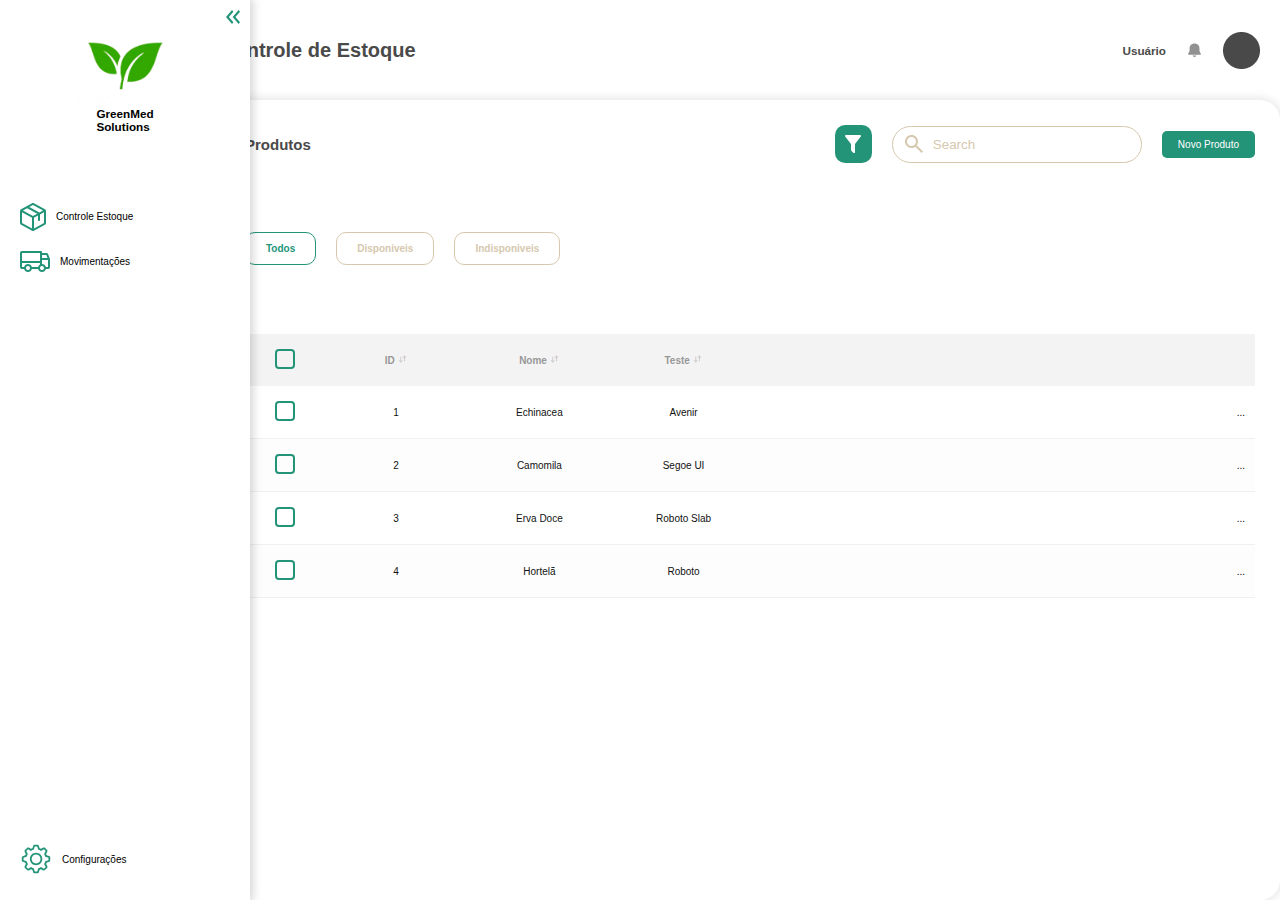
==== estoque.html @ d72aaa62 "Add files via upload" ====
<!DOCTYPE html>
<html lang="en">

<head>
  <meta charset="UTF-8">
  <meta name="viewport" content="width=device-width, initial-scale=1.0">
  <title>Controle de Estoque</title>
  <link rel="stylesheet" href="./css/estoque.css">
  <link rel="stylesheet" href="./css/style.css">
</head>

<body>
  <nav class="navegacao">
    <img src="./img/seta-voltar.svg" alt="" srcset="" class="seta-voltar">
    <div class="logo">
      <img src="./img/logo.png" alt="" class="img-logo">
      <h3>GreenMed<br>Solutions</h3>
    </div>
    <div class="navegacao-container">
      <ul class="navecagao-menu">
        <li>
          <a href="./estoque.html">
            <img src="./img/estoque.svg" alt="">
            Controle Estoque
          </a>
        </li>
        <li>
          <a href="./movimentacoes.html">
            <img src="./img/movimentacoes.svg" alt="">
            Movimentações
          </a>
        </li>
      </ul>
      <ul class="navecagao-menu">
        <li>
          <a href="#">
            <img src="./img/configuracoes.svg" alt="">
            Configurações
          </a>
        </li>
      </ul>
    </div>
  </nav>

  <div class="estoque-container">
    <div class="estoque-cabecalho">
      <h1>Controle de Estoque</h1>
      <div class="cabecalho-estoque--perfil">
        <h3>Usuário</h3>
        <img src="./img/notificacoes.svg" alt="" srcset="" class="img-notificacoes">
        <img src="./img/perfil.png" alt="" srcset="">
      </div>
    </div>
    <div class="estoque-produtos">
      <div class="estoque-produtos-cabecalho">
        <h2>Produtos</h2>
        <div class="produtos-filtro">
          <img src="./img/botao-filtro.svg" alt="">
          <div class="btn-pesquisa">
            <input type="search" class="btn-pesquisa" placeholder="Search">
            <img src="./img/search.svg" class="search" alt="" srcset="">
          </div>
          <a href="#" id="" class="btn-novo-produto">Novo Produto</a>
        </div>
      </div>
      <div class="estoque-produtos--status">
        <ul>
          <li>
            <a href="#" class="stat1">Todos</a>
          </li>
          <li>
            <a href="#" class="stat2">Disponiveis</a>
          </li>
          <li>
            <a href="#" class="stat2">Indisponiveis</a>
          </li>
        </ul>
      </div>
      <div class="estoque-produtos-tabela">
        <table class="estoque-tabela">
          <thead>
            <tr>
              <th>
                <input type="checkbox" class="tabela-checkbox">
              </th>
              <th class="tabela-titulo">
                ID
                <img src="./img/botao-filtro2.svg" alt="" srcset="">
              </th>
              <th class="tabela-titulo">Nome
                <img src="./img/botao-filtro2.svg" alt="" srcset="">
              </th>
              <th class="tabela-titulo">Teste
                <img src="./img/botao-filtro2.svg" alt="" srcset="">
              </th>
              <th class="expandir"></th>
            </tr>
          </thead>
          <tbody>
            <tr>
              <td><input type="checkbox" class="tabela-checkbox"></td>
              <td>1</td>
              <td>Echinacea</td>
              <td>Avenir</td>
              <td class="expandir">...</td>
            </tr>
            <tr>
              <td><input type="checkbox" class="tabela-checkbox"></td>
              <td>2</td>
              <td>Camomila</td>
              <td>Segoe UI</td>
              <td class="expandir">...</td>
            </tr>
            <tr>
              <td><input type="checkbox" class="tabela-checkbox"></td>
              <td>3</td>
              <td>Erva Doce</td>
              <td>Roboto Slab</td>
              <td class="expandir">...</td>
            </tr>
            <tr>
              <td><input type="checkbox" class="tabela-checkbox"></td>
              <td>4</td>
              <td>Hortelã</td>
              <td>Roboto</td>
              <td class="expandir">...</td>
            </tr>
          </tbody>
        </table>
      </div>
    </div>

  </div>

  <script src="./js/script.js"></script>
</body>

</html>
---- css/estoque.css ----
body {
  display: grid;
  grid-template-columns: 200px 2fr;
  height: 100vh;
  width: 100vw;
}

.navegacao {
  box-shadow: 0px 0px 10px 2px rgba(0, 0, 0, 0.2);
  width: 250px;
  transition: width 0.3s ease;
  overflow: hidden;
  padding: 15px 10px;
  display: grid;
  grid-template-rows: auto 2fr auto;
  position: relative;
  z-index: 1000;
  transition: width 0.3s ease;
  background-color: #fff;
}

.navegacao.reduzido {
  width: 40px;
}

.seta-voltar {
  position: absolute;
  right: 10px;
  top: 10px;
  cursor: pointer;
}

.navegacao .logo {
  display: flex;
  flex-direction: column;
  align-items: center;
  margin-bottom: 60px;
}

.navegacao .img-logo {
  width: 162px;
}

.navecagao-menu {
  display: flex;
  flex-direction: column;
  width: 100%;
  /* gap: 20px; */
}

.navecagao-menu ul li {
  width: 100%;
}

.navecagao-menu li a {
  display: flex;
  align-items: center;
  gap: 10px;
  color: #000;
  padding: 10px;
  transition: padding 0.3s ease, font-size 0.3s ease;
  white-space: nowrap;
  /* evita quebra de linha */
  overflow: hidden;
}

.navecagao-menu li a:hover {
  color: #249479;
}

.navegacao .logo {
  display: flex;
  flex-direction: column;
  align-items: center;
}

.navegacao .logo img {
  width: 100px;
  transition: width 0.3s ease;
}

.navegacao.reduzido .logo img {
  display: none;
}

.reduzido .seta-voltar {
  transform: scaleX(-1);
  /* Gira horizontalmente */
  transition: transform 0.3s ease;
  /* Animação suave */
}

.navegacao.reduzido .logo {
  display: none;
}

.navegacao.reduzido .navecagao-menu {
  display: none;
}

.navegacao-container {
  display: flex;
  flex-direction: column;
  justify-content: space-between;
  align-items: center;
}

.estoque-cabecalho {
  display: flex;
  align-items: center;
  justify-content: space-between;
  flex-wrap: wrap;
  padding: 0px 20px;
  height: 100px;
  color: #4a4a4a;
}

.cabecalho-estoque--perfil {
  display: flex;
  gap: 20px;
  align-items: center;
}

.estoque-produtos {
  box-shadow: 0px 0px 10px 2px rgba(0, 0, 0, 0.1);
  height: calc(100vh - 100px);
  margin-left: 20px;
  padding: 25px;
  border-radius: 20px;
}

.estoque-produtos-cabecalho {
  display: flex;
  align-items: center;
  justify-content: space-between;
  flex-wrap: wrap;
  row-gap: 20px;
  margin-bottom: 80px;
}

.estoque-produtos-cabecalho h2 {
  color: #4a4a4a;
}

.produtos-filtro {
  display: flex;
  align-items: center;
  gap: 20px;
}

.btn-pesquisa {
  position: relative;
  display: inline-block;
}

.btn-pesquisa::placeholder {
  color: #d6c8ae;
}

.btn-pesquisa[type="search"] {
  width: 250px;
  padding: 10px 40px 10px 40px;
  border: 1px solid #d6c8ae;
  border-radius: 25px;
  outline: none;
  color: #4a4a4a;
}

.search {
  position: absolute;
  left: 10px;
  top: 50%;
  transform: translateY(-50%);
  color: #aaa;
  pointer-events: none;
}

.btn-novo-produto {
  padding: 8px 16px;
  color: #fff;
  background-color: #249479;
  border-radius: 5px;
  transition: 0.3s;
}

.btn-novo-produto:hover {
  background-color: #1b7c65;
}

.estoque-produtos--status {
  margin-bottom: 80px;
}

.estoque-produtos--status ul {
  display: flex;
  flex-wrap: wrap;
  gap: 20px;
}

.estoque-produtos--status .stat1 {
  color: #249479;
  background-color: transparent;
  border: 1px solid #249479;
  padding: 10px 20px;
  border-radius: 10px;
  font-weight: bold;
  transition: 0.2s;
}

.estoque-produtos--status .stat1:hover {
  background-color: #249479;
  color: #fff;
}

.estoque-produtos--status .stat2 {
  color: #d6c8ae;
  background-color: transparent;
  border: 1px solid #d6c8ae;
  padding: 10px 20px;
  border-radius: 10px;
  font-weight: bold;
  transition: 0.2s;
}

.estoque-produtos--status .stat2:hover {
  background-color: #d6c8ae;
  color: #fff;
}

.estoque-tabela {
  width: auto;
  border-collapse: collapse;
}

.estoque-tabela th {
  padding: 15px 30px;
  color: #989898;
}

.estoque-tabela thead {
  background-color: #f3f3f3;
  padding: 20px 0px;
}

.tabela-titulo {
  width: 15%;
}

.tabela-checkbox {
  appearance: none;
  -webkit-appearance: none;
  width: 20px;
  height: 20px;
  border: 2px solid #249479;
  border-radius: 4px;
  cursor: pointer;
}

/* Cor ao marcar o checkbox */
.tabela-checkbox:checked {
  background-color: #249479;
  border-color: #249479;
}

.expandir {
  width: 100%;
  text-align: right;
  padding-right: 10px;
}

.expandir span {
  font-size: 2rem;
  color: #a5a4a4;
  transition: 0.3s;
}

.expandir span:hover {
  cursor: pointer;
  color: #575757;
}

.estoque-tabela td:not(.expandir),
.tabela-titulo {
  padding: 15px 0;
  text-align: center;
  color: #111111;
}

.estoque-tabela td {
  border-bottom: 1px solid #f1efef;
}

.estoque-tabela tr:nth-child(even) {
  background-color: #fefdfd;
}

@media (max-width: 850px) {
  body {
    grid-template-columns: auto;
    grid-template-rows: auto 1fr;
  }

  .estoque-produtos-cabecalho {
    flex-direction: column;
    align-items: start;
  }

  .estoque-produtos {
    margin: 0;
  }

  .produtos-filtro {
    flex-direction: column;
    align-items: start;
  }

  .estoque-produtos--status ul {
    gap: 30px;
    flex-direction: column;
  }

  .cabecalho-estoque--perfil h3,
  .img-notificacoes {
    display: none;
  }

  .estoque-cabecalho {
    padding: 0px 40px;
  }

  .estoque-produtos {
    padding: 25px 40px;
  }
  .navegacao {
    box-shadow: none;
    width: 100%;
    height: 350px;
    transition: width 0.3s ease;
    overflow: hidden;
    padding: 15px 10px;
    display: grid;
    grid-template-rows: auto 2fr auto;
    position: relative;
    z-index: 1000;
    transition: width 0.3s ease;
    background-color: transparent;
  }
}
---- css/style.css ----
@import url("../css/login.css");

html{
  font-size: 62.5%;
}

* {
  margin: 0;
  padding: 0;
  box-sizing: border-box;
  text-decoration: none;
  list-style: none;
  font-family: "inter", sans-serif;
}

main {
  display: flex;
  align-items: center;
  height: 100vh;
}

.login {
  background-color: #ffffff;
  width: 926px;
  height: 559px;
  margin: 0 auto;
  display: flex;
  align-items: center;
  justify-content: space-between;
  box-shadow: 0px 0px 10px 2px rgba(0, 0, 0, 0.2);
  border-radius: 10px;
}

.img-login {
  display: block;
  width: 100%;
  object-fit: cover;
}

@media (max-width: 800px) {
  .img-login {
    display: none;
  }
  main {
    align-items: normal;
  }
}
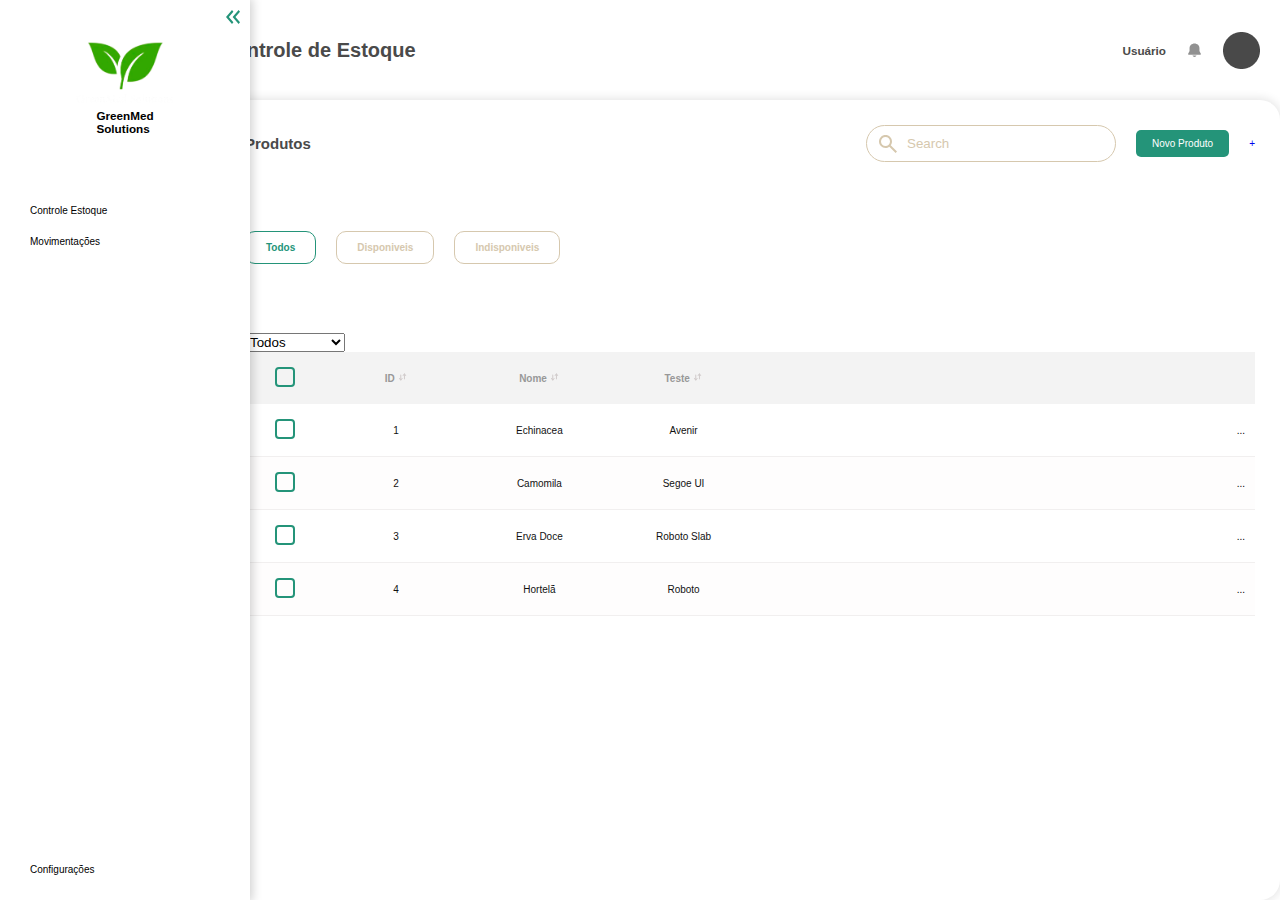
==== commit 7186322d: "Update estoque.html" ====
--- a/estoque.html
+++ b/estoque.html
@@ -1,138 +1,156 @@
 <!DOCTYPE html>
 <html lang="en">
+  <head>
+    <meta charset="UTF-8" />
+    <meta name="viewport" content="width=device-width, initial-scale=1.0" />
+    <title>Controle de Estoque</title>
+    <link rel="stylesheet" href="./css/estoque.css" />
+    <link rel="stylesheet" href="./css/style.css" />
+    <link rel="shortcut icon" href="./icones/favicon.ico" type="image/x-icon" />
+  </head>
 
-<head>
-  <meta charset="UTF-8">
-  <meta name="viewport" content="width=device-width, initial-scale=1.0">
-  <title>Controle de Estoque</title>
-  <link rel="stylesheet" href="./css/estoque.css">
-  <link rel="stylesheet" href="./css/style.css">
-</head>
-
-<body>
-  <nav class="navegacao">
-    <img src="./img/seta-voltar.svg" alt="" srcset="" class="seta-voltar">
-    <div class="logo">
-      <img src="./img/logo.png" alt="" class="img-logo">
-      <h3>GreenMed<br>Solutions</h3>
-    </div>
-    <div class="navegacao-container">
-      <ul class="navecagao-menu">
-        <li>
-          <a href="./estoque.html">
-            <img src="./img/estoque.svg" alt="">
-            Controle Estoque
-          </a>
-        </li>
-        <li>
-          <a href="./movimentacoes.html">
-            <img src="./img/movimentacoes.svg" alt="">
-            Movimentações
-          </a>
-        </li>
-      </ul>
-      <ul class="navecagao-menu">
-        <li>
-          <a href="#">
-            <img src="./img/configuracoes.svg" alt="">
-            Configurações
-          </a>
-        </li>
-      </ul>
-    </div>
-  </nav>
-
-  <div class="estoque-container">
-    <div class="estoque-cabecalho">
-      <h1>Controle de Estoque</h1>
-      <div class="cabecalho-estoque--perfil">
-        <h3>Usuário</h3>
-        <img src="./img/notificacoes.svg" alt="" srcset="" class="img-notificacoes">
-        <img src="./img/perfil.png" alt="" srcset="">
+  <body>
+    <nav class="navegacao">
+      <img src="./img/seta-voltar.svg" alt="" srcset="" class="seta-voltar" />
+      <div class="logo">
+        <a href="./index.html" class="voltar-login">
+          <img src="./img/logo.png" alt="" class="img-logo" />
+        </a>
+        <h3>GreenMed<br />Solutions</h3>
       </div>
-    </div>
-    <div class="estoque-produtos">
-      <div class="estoque-produtos-cabecalho">
-        <h2>Produtos</h2>
-        <div class="produtos-filtro">
-          <img src="./img/botao-filtro.svg" alt="">
-          <div class="btn-pesquisa">
-            <input type="search" class="btn-pesquisa" placeholder="Search">
-            <img src="./img/search.svg" class="search" alt="" srcset="">
-          </div>
-          <a href="#" id="" class="btn-novo-produto">Novo Produto</a>
-        </div>
-      </div>
-      <div class="estoque-produtos--status">
-        <ul>
+      <div class="navegacao-container">
+        <ul class="navecagao-menu">
           <li>
-            <a href="#" class="stat1">Todos</a>
+            <a href="./estoque.html">
+              <img src="./icones/estoque.svg" alt="" srcset="" />
+              Controle Estoque
+            </a>
           </li>
           <li>
-            <a href="#" class="stat2">Disponiveis</a>
+            <a href="./movimentacoes.html">
+              <img src="./icones/movimentacoes.svg" alt="" />
+              Movimentações
+            </a>
           </li>
+        </ul>
+        <ul class="navecagao-menu">
           <li>
-            <a href="#" class="stat2">Indisponiveis</a>
+            <a href="#">
+              <img src="./icones/configuracoes.svg" alt="" />
+              Configurações
+            </a>
           </li>
         </ul>
       </div>
-      <div class="estoque-produtos-tabela">
-        <table class="estoque-tabela">
-          <thead>
-            <tr>
-              <th>
-                <input type="checkbox" class="tabela-checkbox">
-              </th>
-              <th class="tabela-titulo">
-                ID
-                <img src="./img/botao-filtro2.svg" alt="" srcset="">
-              </th>
-              <th class="tabela-titulo">Nome
-                <img src="./img/botao-filtro2.svg" alt="" srcset="">
-              </th>
-              <th class="tabela-titulo">Teste
-                <img src="./img/botao-filtro2.svg" alt="" srcset="">
-              </th>
-              <th class="expandir"></th>
-            </tr>
-          </thead>
-          <tbody>
-            <tr>
-              <td><input type="checkbox" class="tabela-checkbox"></td>
-              <td>1</td>
-              <td>Echinacea</td>
-              <td>Avenir</td>
-              <td class="expandir">...</td>
-            </tr>
-            <tr>
-              <td><input type="checkbox" class="tabela-checkbox"></td>
-              <td>2</td>
-              <td>Camomila</td>
-              <td>Segoe UI</td>
-              <td class="expandir">...</td>
-            </tr>
-            <tr>
-              <td><input type="checkbox" class="tabela-checkbox"></td>
-              <td>3</td>
-              <td>Erva Doce</td>
-              <td>Roboto Slab</td>
-              <td class="expandir">...</td>
-            </tr>
-            <tr>
-              <td><input type="checkbox" class="tabela-checkbox"></td>
-              <td>4</td>
-              <td>Hortelã</td>
-              <td>Roboto</td>
-              <td class="expandir">...</td>
-            </tr>
-          </tbody>
-        </table>
+    </nav>
+
+    <div class="estoque-container">
+      <div class="estoque-cabecalho">
+        <h1>Controle de Estoque</h1>
+        <div class="cabecalho-estoque--perfil">
+          <h3>Usuário</h3>
+          <img
+            src="./img/notificacoes.svg"
+            alt=""
+            srcset=""
+            class="img-notificacoes"
+          />
+          <img src="./img/perfil.png" alt="" srcset="" />
+        </div>
+      </div>
+      <div class="estoque-produtos">
+        <div class="estoque-produtos-cabecalho">
+          <h2>Produtos</h2>
+          <div class="produtos-filtro">
+            <img src="./icones/filtrar.svg" alt="" class="btn-filtrar" />
+            <div class="btn-pesquisa">
+              <input type="search" class="btn-pesquisa" placeholder="Search" />
+              <img src="./img/search.svg" class="search" alt="" srcset="" />
+            </div>
+            <a href="#" id="" class="btn-novo-produto">Novo Produto</a>
+            <a href="#" id="" class="btn-novo-produto_respon">+</a>
+          </div>
+        </div>
+        <div class="estoque-produtos--status">
+          <ul>
+            <li>
+              <a href="#" class="stat1">Todos</a>
+            </li>
+            <li>
+              <a href="#" class="stat2">Disponiveis</a>
+            </li>
+            <li>
+              <a href="#" class="stat2">Indisponiveis</a>
+            </li>
+          </ul>
+        </div>
+        <div class="estoque-produtos--status-lista">
+          <form class="lista-status">
+            <!-- <label for="status" >Escolha um status:</label> -->
+            <select id="status" class="produtos-status-lista" name="status">
+              <option value="maçã">Todos</option>
+              <option value="banana">Disponíveis</option>
+              <option value="laranja">Indisponíveis</option>
+            </select>
+          </form>
+        </div>
+        <div class="estoque-produtos-tabela">
+          <table class="estoque-tabela">
+            <thead>
+              <tr>
+                <th>
+                  <input type="checkbox" class="tabela-checkbox" />
+                </th>
+                <th class="tabela-titulo">
+                  ID
+                  <img src="./img/botao-filtro2.svg" alt="" srcset="" />
+                </th>
+                <th class="tabela-titulo">
+                  Nome
+                  <img src="./img/botao-filtro2.svg" alt="" srcset="" />
+                </th>
+                <th class="tabela-titulo">
+                  Teste
+                  <img src="./img/botao-filtro2.svg" alt="" srcset="" />
+                </th>
+                <th class="expandir"></th>
+              </tr>
+            </thead>
+            <tbody>
+              <tr>
+                <td><input type="checkbox" class="tabela-checkbox" /></td>
+                <td>1</td>
+                <td>Echinacea</td>
+                <td>Avenir</td>
+                <td class="expandir">...</td>
+              </tr>
+              <tr>
+                <td><input type="checkbox" class="tabela-checkbox" /></td>
+                <td>2</td>
+                <td>Camomila</td>
+                <td>Segoe UI</td>
+                <td class="expandir">...</td>
+              </tr>
+              <tr>
+                <td><input type="checkbox" class="tabela-checkbox" /></td>
+                <td>3</td>
+                <td>Erva Doce</td>
+                <td>Roboto Slab</td>
+                <td class="expandir">...</td>
+              </tr>
+              <tr>
+                <td><input type="checkbox" class="tabela-checkbox" /></td>
+                <td>4</td>
+                <td>Hortelã</td>
+                <td>Roboto</td>
+                <td class="expandir">...</td>
+              </tr>
+            </tbody>
+          </table>
+        </div>
       </div>
     </div>
 
-  </div>
-
-  <script src="./js/script.js"></script>
-</body>
-
-</html>+    <script src="./js/script.js"></script>
+  </body>
+</html>
